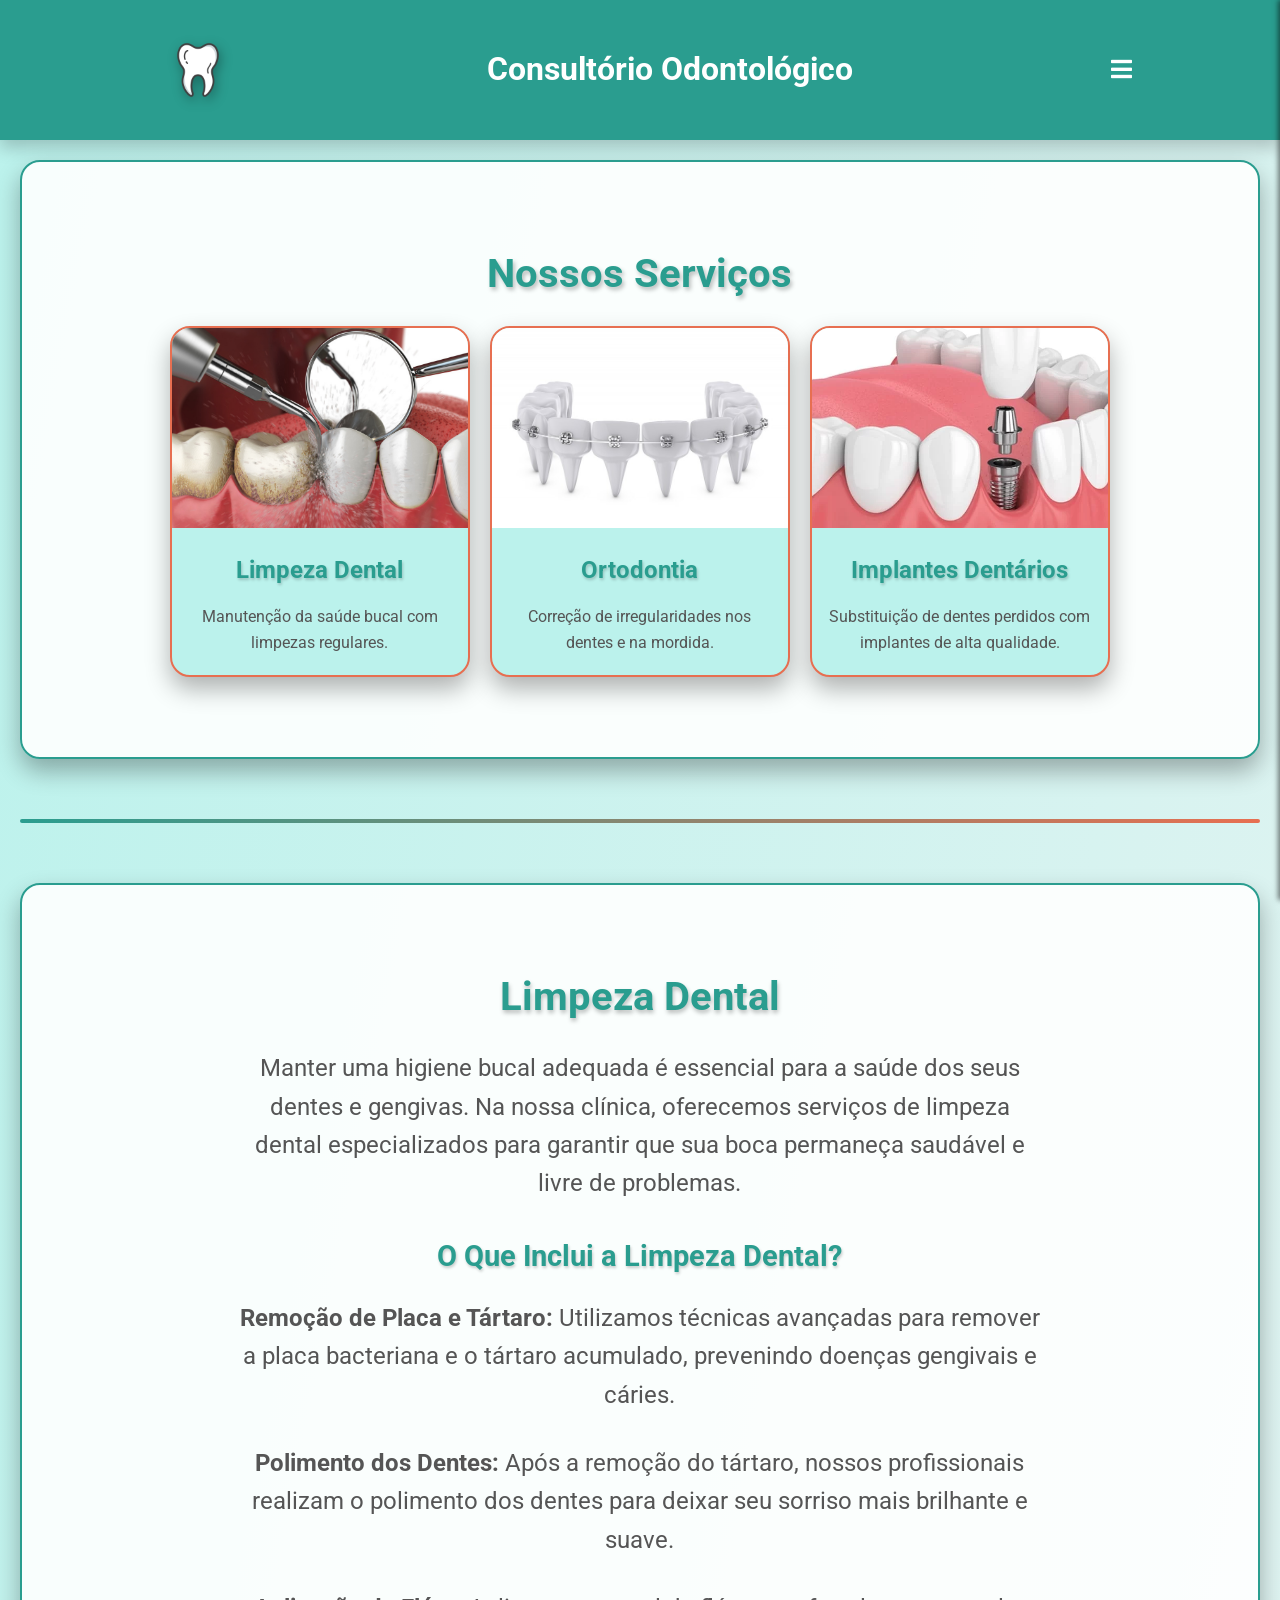
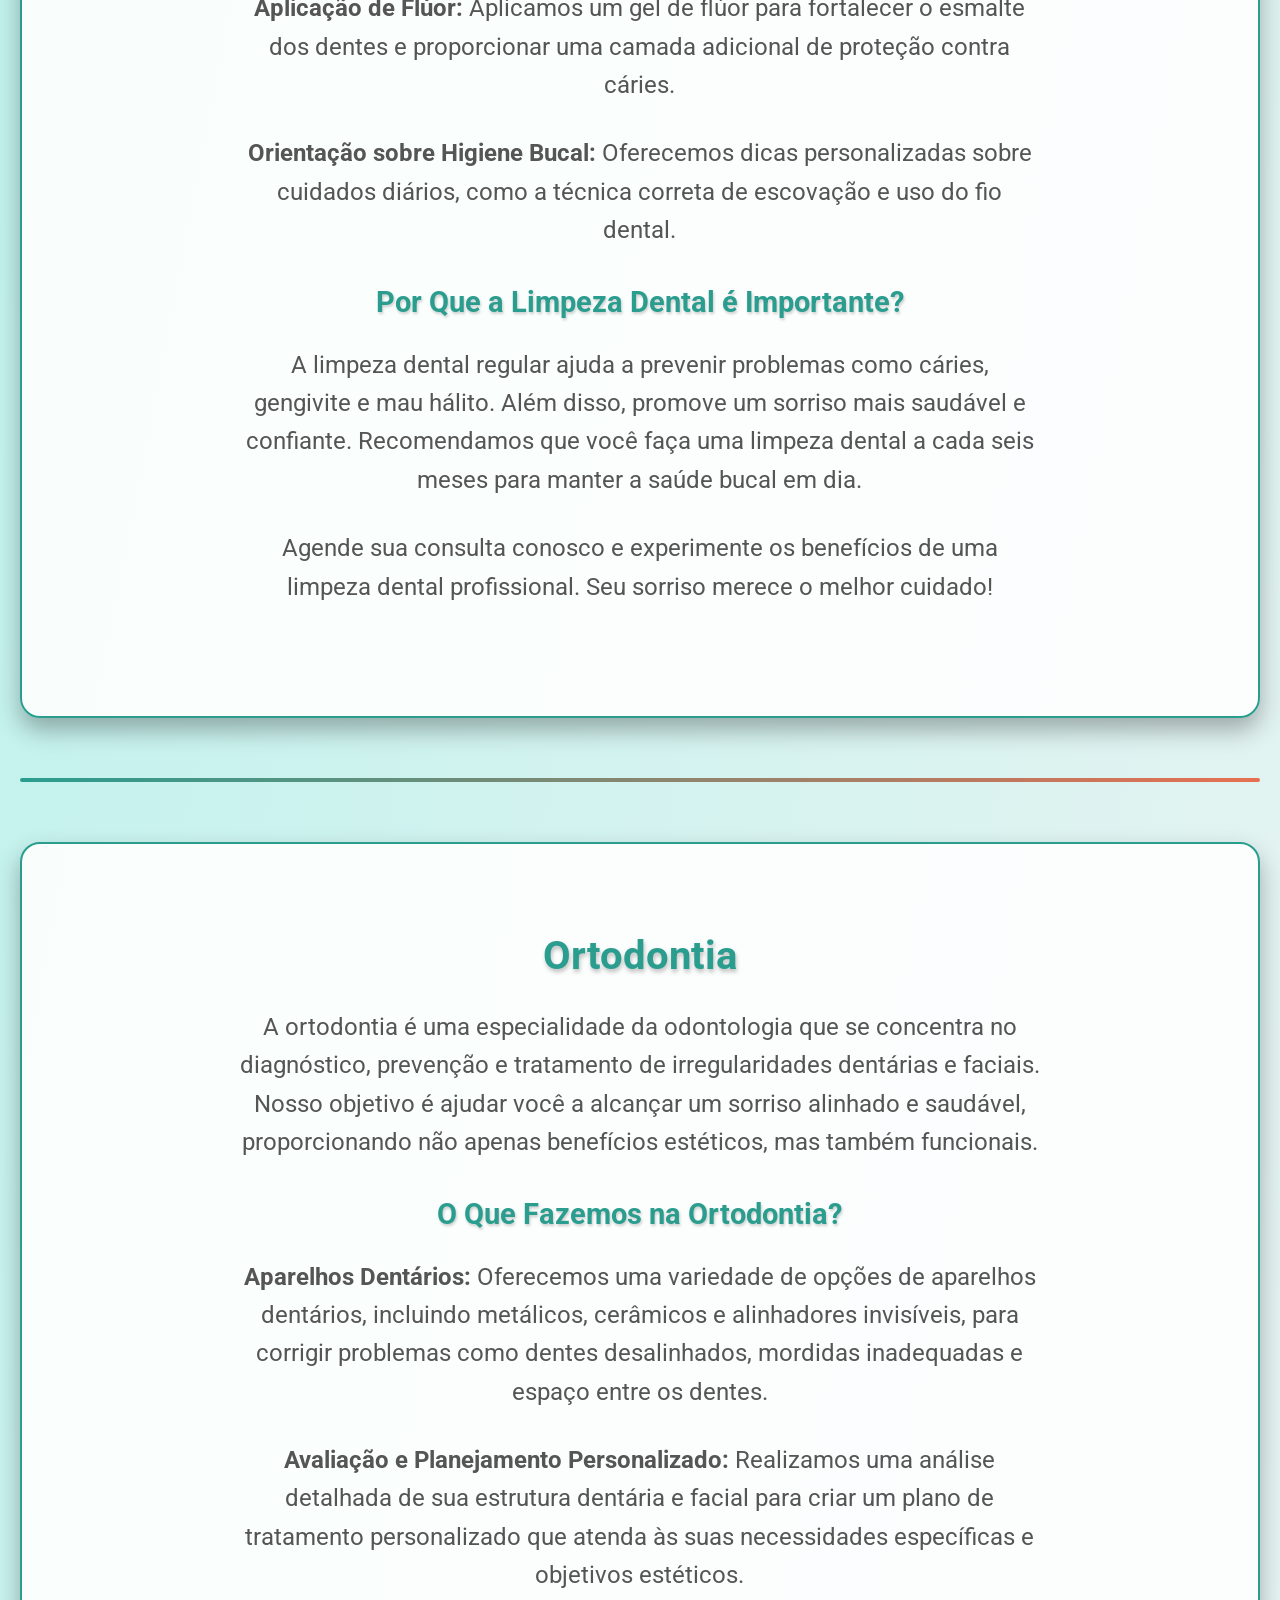
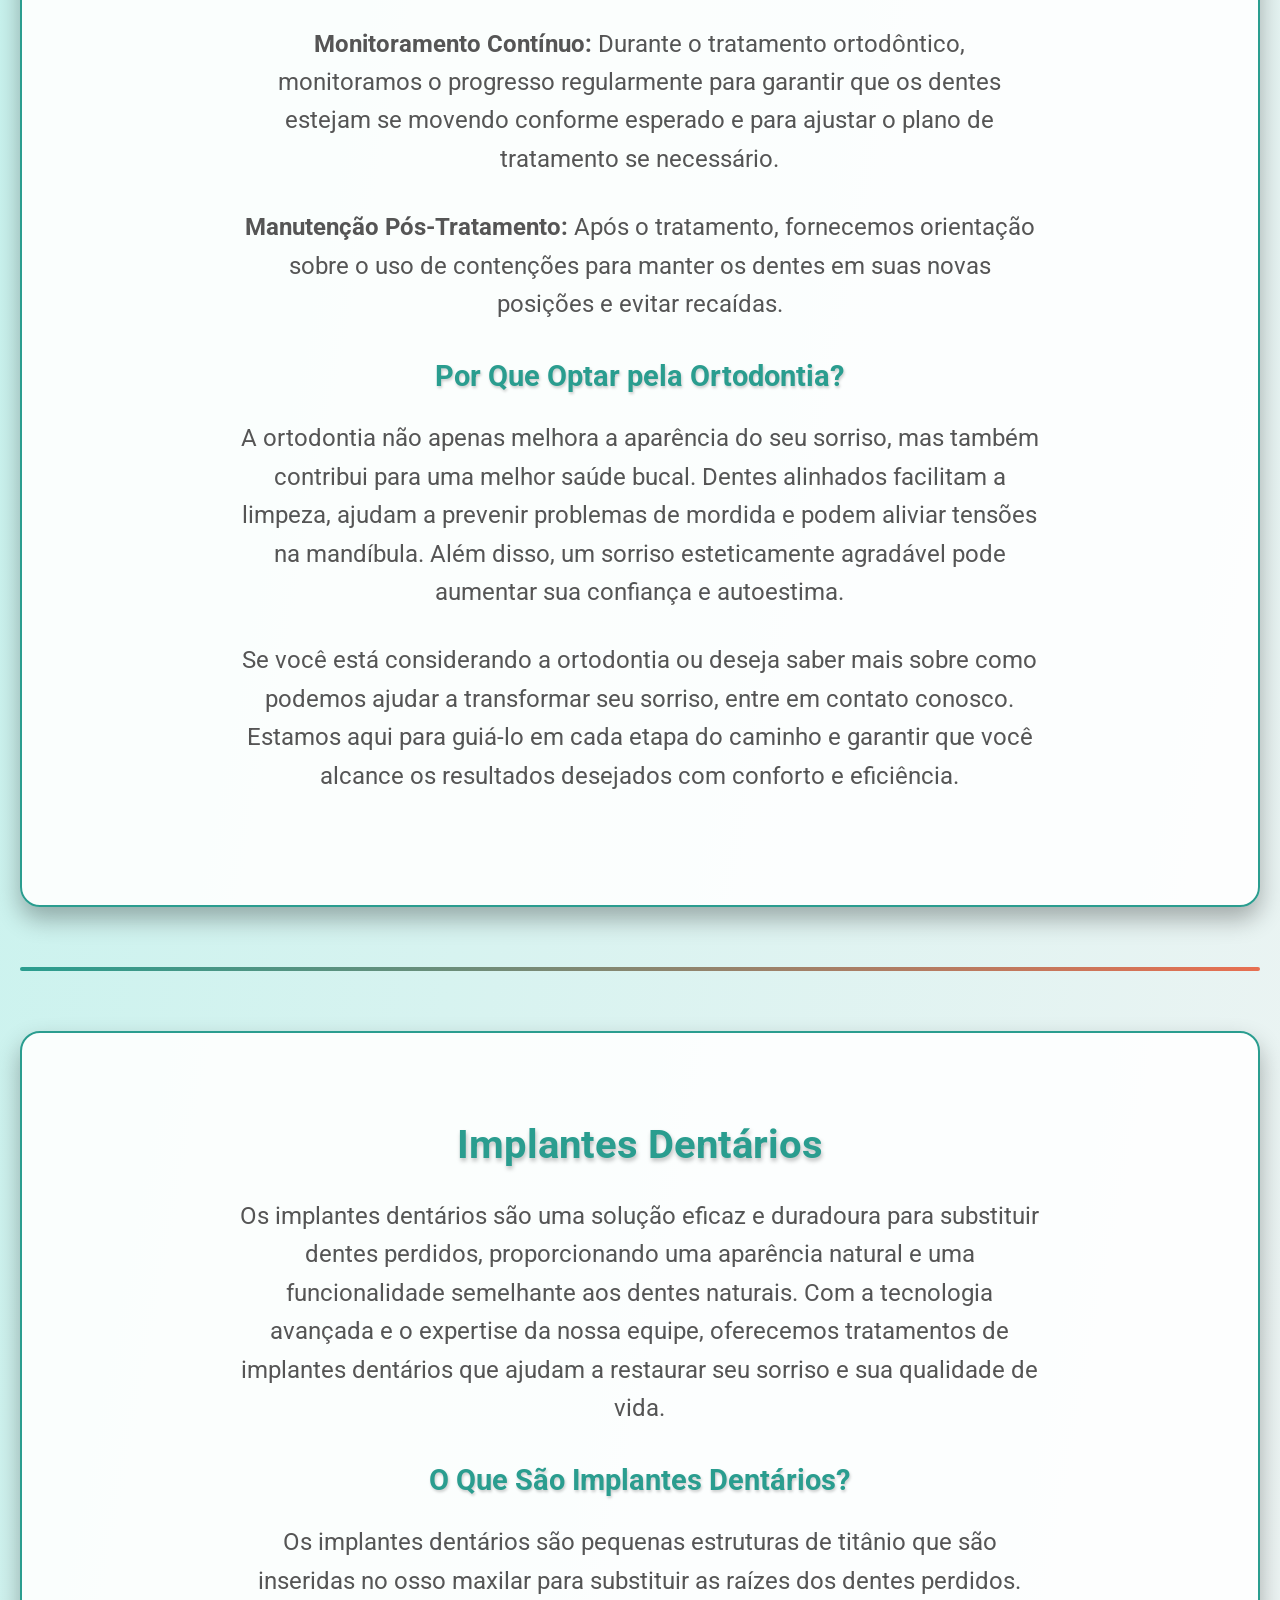
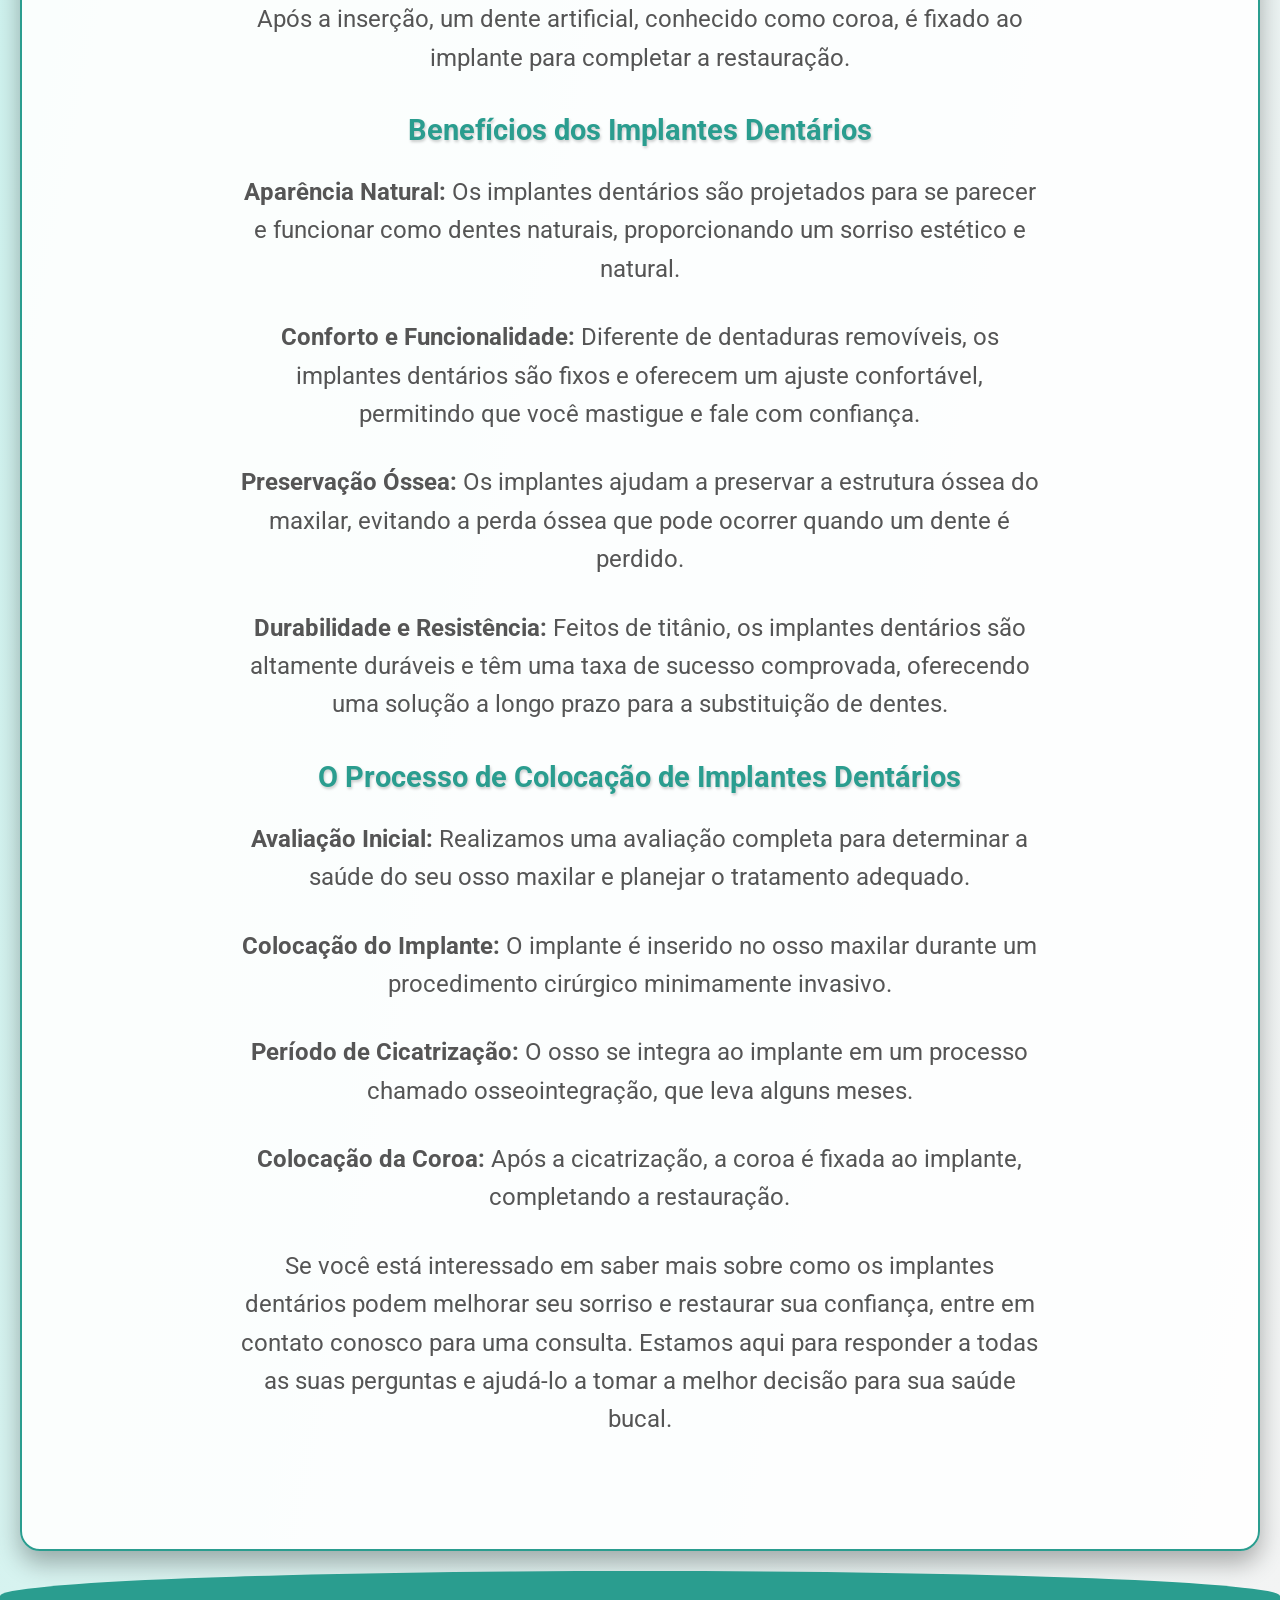
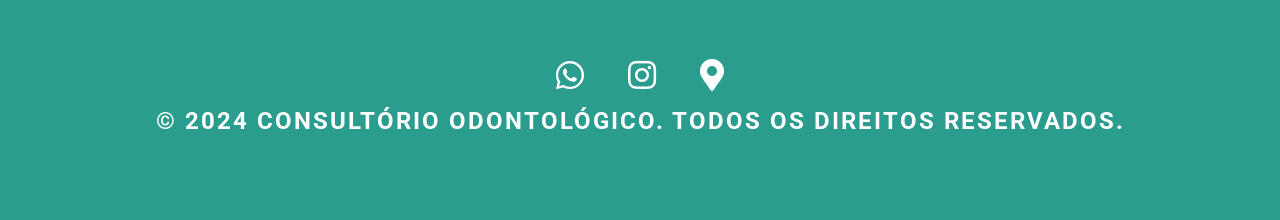
==== servicos.html @ d545301a "Add files via upload" ====
<!DOCTYPE html>
<html lang="pt-BR">
<head>
    <meta charset="UTF-8">
    <meta name="viewport" content="width=device-width, initial-scale=1.0">
    <title>Serviços - Consultório Odontológico</title>
    <link rel="stylesheet" href="arquivos.css/styles.css">
    <link href="https://fonts.googleapis.com/css2?family=Roboto:wght@400;700&display=swap" rel="stylesheet">
    <link rel="stylesheet" href="https://cdnjs.cloudflare.com/ajax/libs/font-awesome/5.15.4/css/all.min.css">
    <link rel="icon" href="images/logoooo.ico" type="image/x-icon">
</head>
<body>
    <header>
        <div class="container header-content">
            <img src="images/logo2.png" alt="Logo do Consultório Odontológico" class="logo">
            <h1>Consultório Odontológico</h1>
            <button id="menu-toggle" class="menu-toggle">
                <i class="fas fa-bars"></i>
            </button>
        </div>
    </header>
    <div class="sidebar" id="sidebar">
        <button class="close-menu" id="close-menu">
            <i class="fas fa-times"></i>
        </button>
        <nav>
            <ul>
                <li><a href="index.html"><i class="fas fa-home"></i> Início</a></li>
                <li><a href="sobre.html"><i class="fas fa-info-circle"></i> Sobre</a></li>
                <li><a href="servicos.html"><i class="fas fa-tooth"></i> Serviços</a></li>
                <li><a href="contato.html"><i class="fas fa-envelope"></i> Contato</a></li>
            </ul>
        </nav>
    </div>
    <main>
        <section id="services">
            <div class="container">
                <h2>Nossos Serviços</h2>
                <div class="service-cards">
                    <a href="#limpeza" class="card">
                        <img src="images/limpeza.jpg" alt="Limpeza Dental">
                        <h3>Limpeza Dental</h3>
                        <p>Manutenção da saúde bucal com limpezas regulares.</p>
                    </a>
                    <a href="#ortodontia" class="card">
                        <img src="images/ortodontia.jpg" alt="Ortodontia">
                        <h3>Ortodontia</h3>
                        <p>Correção de irregularidades nos dentes e na mordida.</p>
                    </a>
                    <a href="#implante" class="card">
                        <img src="images/implante.jpg" alt="Implantes Dentários">
                        <h3>Implantes Dentários</h3>
                        <p>Substituição de dentes perdidos com implantes de alta qualidade.</p>
                    </a>
                </div>
            </div>
        </section>
        <div class="section-divider"></div>
        <section id="limpeza" class="service-detail">
            <div class="container">
                <h2>Limpeza Dental</h2>
                <p>Manter uma higiene bucal adequada é essencial para a saúde dos seus dentes e gengivas. Na nossa clínica, oferecemos serviços de limpeza dental especializados para garantir que sua boca permaneça saudável e livre de problemas.</p>
                <h3>O Que Inclui a Limpeza Dental?</h3>
                <p><strong>Remoção de Placa e Tártaro:</strong> Utilizamos técnicas avançadas para remover a placa bacteriana e o tártaro acumulado, prevenindo doenças gengivais e cáries.</p>
                <p><strong>Polimento dos Dentes:</strong> Após a remoção do tártaro, nossos profissionais realizam o polimento dos dentes para deixar seu sorriso mais brilhante e suave.</p>
                <p><strong>Aplicação de Flúor:</strong> Aplicamos um gel de flúor para fortalecer o esmalte dos dentes e proporcionar uma camada adicional de proteção contra cáries.</p>
                <p><strong>Orientação sobre Higiene Bucal:</strong> Oferecemos dicas personalizadas sobre cuidados diários, como a técnica correta de escovação e uso do fio dental.</p>
                <h3>Por Que a Limpeza Dental é Importante?</h3>
                <p>A limpeza dental regular ajuda a prevenir problemas como cáries, gengivite e mau hálito. Além disso, promove um sorriso mais saudável e confiante. Recomendamos que você faça uma limpeza dental a cada seis meses para manter a saúde bucal em dia.</p>
                <p>Agende sua consulta conosco e experimente os benefícios de uma limpeza dental profissional. Seu sorriso merece o melhor cuidado!</p>
            </div>
        </section>
        <div class="section-divider"></div>
        <section id="ortodontia" class="service-detail">
            <div class="container">
                <h2>Ortodontia</h2>
                <p>A ortodontia é uma especialidade da odontologia que se concentra no diagnóstico, prevenção e tratamento de irregularidades dentárias e faciais. Nosso objetivo é ajudar você a alcançar um sorriso alinhado e saudável, proporcionando não apenas benefícios estéticos, mas também funcionais.</p>
                
                <h3>O Que Fazemos na Ortodontia?</h3>
                <p><strong>Aparelhos Dentários:</strong> Oferecemos uma variedade de opções de aparelhos dentários, incluindo metálicos, cerâmicos e alinhadores invisíveis, para corrigir problemas como dentes desalinhados, mordidas inadequadas e espaço entre os dentes.</p>
                <p><strong>Avaliação e Planejamento Personalizado:</strong> Realizamos uma análise detalhada de sua estrutura dentária e facial para criar um plano de tratamento personalizado que atenda às suas necessidades específicas e objetivos estéticos.</p>
                <p><strong>Monitoramento Contínuo:</strong> Durante o tratamento ortodôntico, monitoramos o progresso regularmente para garantir que os dentes estejam se movendo conforme esperado e para ajustar o plano de tratamento se necessário.</p>
                <p><strong>Manutenção Pós-Tratamento:</strong> Após o tratamento, fornecemos orientação sobre o uso de contenções para manter os dentes em suas novas posições e evitar recaídas.</p>
                
                <h3>Por Que Optar pela Ortodontia?</h3>
                <p>A ortodontia não apenas melhora a aparência do seu sorriso, mas também contribui para uma melhor saúde bucal. Dentes alinhados facilitam a limpeza, ajudam a prevenir problemas de mordida e podem aliviar tensões na mandíbula. Além disso, um sorriso esteticamente agradável pode aumentar sua confiança e autoestima.</p>
                
                <p>Se você está considerando a ortodontia ou deseja saber mais sobre como podemos ajudar a transformar seu sorriso, entre em contato conosco. Estamos aqui para guiá-lo em cada etapa do caminho e garantir que você alcance os resultados desejados com conforto e eficiência.</p>
            </div>
        </section>
        <div class="section-divider"></div>
        <section id="implante" class="service-detail">
            <div class="container">
                <h2>Implantes Dentários</h2>
                <p>Os implantes dentários são uma solução eficaz e duradoura para substituir dentes perdidos, proporcionando uma aparência natural e uma funcionalidade semelhante aos dentes naturais. Com a tecnologia avançada e o expertise da nossa equipe, oferecemos tratamentos de implantes dentários que ajudam a restaurar seu sorriso e sua qualidade de vida.</p>
                
                <h3>O Que São Implantes Dentários?</h3>
                <p>Os implantes dentários são pequenas estruturas de titânio que são inseridas no osso maxilar para substituir as raízes dos dentes perdidos. Após a inserção, um dente artificial, conhecido como coroa, é fixado ao implante para completar a restauração.</p>
                
                <h3>Benefícios dos Implantes Dentários</h3>
                
                    <p><strong>Aparência Natural:</strong> Os implantes dentários são projetados para se parecer e funcionar como dentes naturais, proporcionando um sorriso estético e natural.</p>
                    <p><strong>Conforto e Funcionalidade:</strong> Diferente de dentaduras removíveis, os implantes dentários são fixos e oferecem um ajuste confortável, permitindo que você mastigue e fale com confiança.</p>
                    <p><strong>Preservação Óssea:</strong> Os implantes ajudam a preservar a estrutura óssea do maxilar, evitando a perda óssea que pode ocorrer quando um dente é perdido.</p>
                    <p><strong>Durabilidade e Resistência:</strong> Feitos de titânio, os implantes dentários são altamente duráveis e têm uma taxa de sucesso comprovada, oferecendo uma solução a longo prazo para a substituição de dentes.</p>
                <h3>O Processo de Colocação de Implantes Dentários</h3>
                    <p><strong>Avaliação Inicial:</strong> Realizamos uma avaliação completa para determinar a saúde do seu osso maxilar e planejar o tratamento adequado.</p>
                    <p><strong>Colocação do Implante:</strong> O implante é inserido no osso maxilar durante um procedimento cirúrgico minimamente invasivo.</p>
                    <p><strong>Período de Cicatrização:</strong> O osso se integra ao implante em um processo chamado osseointegração, que leva alguns meses.</p>
                    <p><strong>Colocação da Coroa:</strong> Após a cicatrização, a coroa é fixada ao implante, completando a restauração.</p>
                
                <p>Se você está interessado em saber mais sobre como os implantes dentários podem melhorar seu sorriso e restaurar sua confiança, entre em contato conosco para uma consulta. Estamos aqui para responder a todas as suas perguntas e ajudá-lo a tomar a melhor decisão para sua saúde bucal.</p>
            </div>
        </section>        
    </main>
    <footer>
        <div class="container">
            <div class="social-icons">
                <a href="https://wa.me/5562993041755" target="_blank"><i class="fab fa-whatsapp"></i></a>
                <a href="https://www.instagram.com/phazevedo00" target="_blank"><i class="fab fa-instagram"></i></a>
                <a href="https://www.google.com/maps/place/Av.+Anhanguera+-+Jardim+Novo+Mundo,+Goiânia+-+GO,+74705-015" target="_blank"><i class="fas fa-map-marker-alt"></i></a>
            </div>
            <h3>© 2024 Consultório Odontológico. Todos os direitos reservados.</h3>
        </div>
    </footer>
    <script src="arquivos.js/menu.js"></script>
</body>
</html>
---- arquivos.css/styles.css ----
:root {
    --primary-color: #2a9d8f;
    --secondary-color: #e76f51;
    --text-color: #333;
    --light-bg: #bbf2ec;
    --dark-bg: #f4f4f4;
    --border-radius: 20px;
    --shadow: 0 12px 24px rgba(0, 0, 0, 0.3);
}

* {
    margin: 0;
    padding: 0;
    box-sizing: border-box;
}

body {
    font-family: 'Roboto', sans-serif;
    line-height: 1.6;
    background-image: linear-gradient(to bottom right, var(--light-bg), var(--dark-bg));
    color: var(--text-color);
}

a {
    text-decoration: none; 
    color: inherit; 
}

.container {
    width: 80%;
    max-width: 1200px;
    margin: 0 auto;
    padding: 20px;
}

header {
    background-color: var(--primary-color);
    color: #fff;
    padding: 20px 0;
    box-shadow: 0 8px 16px rgba(0, 0, 0, 0.2);
}

.header-content {
    display: flex;
    align-items: center;
    justify-content: space-between;
    padding: 0 20px; /* Padding geral */
}

.header-content .logo {
    max-width: 100px;
    filter: drop-shadow(2px 4px 6px rgba(0, 0, 0, 0.3));
}

.header-content h1 {
    flex-grow: 1;
    text-align: center;
    margin: 0;
}

.menu-toggle {
    margin-left: 20px;
    background: transparent;
    border: none;
    color: white;
    font-size: 24px;
    cursor: pointer;
}

.sidebar {
    width: 250px;
    background-color: rgba(42, 157, 143, 0.9);
    position: fixed;
    top: 0;
    right: -250px;
    height: 100%;
    padding: 20px;
    box-shadow: -2px 0 5px rgba(0, 0, 0, 0.5);
    transition: right 0.3s ease;
    z-index: 1000;
    border-right: 2px solid rgba(42, 157, 143, 0.9);
}

.sidebar.active {
    right: 0;
}

.close-menu {
    background: transparent;
    border: none;
    color: #fff;
    font-size: 24px;
    cursor: pointer;
    margin-bottom: 20px;
}

.sidebar nav ul {
    list-style: none;
    padding: 0;
}

.sidebar nav ul li {
    margin: 20px 0;
}

.sidebar nav ul li a {
    color: #fff;
    font-size: 1.2em;
    transition: color 0.3s;
    display: flex;
    align-items: center;
}

.sidebar nav ul li a i {
    margin-right: 10px;
    line-height: 1;
}

.sidebar nav ul li a:hover {
    color: var(--secondary-color);
}

main {
    padding: 20px;
    transition: margin-right 0.3s;
    margin-right: 0;
}

.service-cards {
    display: flex;
    flex-wrap: wrap;
    gap: 20px;
    justify-content: center;
}

.card {
    background-color: var(--light-bg);
    border: 2px solid var(--secondary-color);
    border-radius: var(--border-radius);
    box-shadow: var(--shadow);
    overflow: hidden;
    width: 100%;
    max-width: 300px;
    transition: transform 0.3s, box-shadow 0.3s;
    text-align: center;
    position: relative;
}

.card::before {
    content: '';
    position: absolute;
    top: 0;
    left: 0;
    width: 100%;
    height: 100%;
    border: 2px solid var(--primary-color);
    border-radius: var(--border-radius);
    box-sizing: border-box;
    pointer-events: none;
    z-index: -1;
}

.card img {
    width: 100%;
    height: 200px;
    object-fit: cover;
    transition: transform 0.3s;
}

.card h3 {
    margin: 15px 0;
    font-size: 1.5em;
    color: var(--primary-color);
}

.card p {
    padding: 0 15px;
    font-size: 1em;
    color: #555;
    margin-bottom: 20px;
}

.card a {
    color: inherit; 
}

.card a:hover {
    color: var(--secondary-color); 
}

.card:hover {
    transform: translateY(-5px);
    box-shadow: 0 20px 40px rgba(0, 0, 0, 0.2);
}

.card:hover img {
    transform: scale(1.05);
}

.slideshow-container {
    position: relative;
    width: 100%;
    max-width: 100%;
    overflow: hidden;
    border-radius: var(--border-radius);
}

.mySlides {
    display: none;
    position: relative;
    width: 100%;
}

.mySlides img {
    width: 100%;
    height: auto;
    max-height: 500px;
    object-fit: cover;
    border-radius: var(--border-radius);
}

.dots {
    text-align: center;
    padding: 10px 0;
}

.dot {
    height: 12px;
    width: 12px;
    margin: 0 4px;
    background-color: #bbb;
    border-radius: 50%;
    display: inline-block;
    transition: background-color 0.6s ease;
}

.dot.active {
    background-color: var(--secondary-color);
}

.fade {
    animation: fadeEffect 1s ease-in-out;
}

@keyframes fadeEffect {
    from { opacity: 0; }
    to { opacity: 1; }
}

.testimonialSlides {
    display: none;
    position: relative;
    width: 80%;
    max-width: 800px; 
    padding: 20px;
    background-color: var(--light-bg);
    border: 2px solid var(--secondary-color);
    border-radius: var(--border-radius);
    box-shadow: var(--shadow);
    text-align: center;
    overflow: hidden;
    margin: 0 auto;
}

.testimonial-dots {
    text-align: center;
    padding: 10px 0;
}

.testimonial-dot {
    height: 12px;
    width: 12px;
    margin: 0 2px;
    background-color: #bbb;
    border-radius: 50%;
    display: inline-block;
    transition: background-color 0.6s ease;
}

.testimonial-dot.active {
    background-color: var(--secondary-color);
}

.section-divider {
    width: 100%;
    height: 4px;
    background-image: linear-gradient(to right, var(--primary-color), var(--secondary-color));
    margin: 60px 0;
    border-radius: var(--border-radius);
}

section {
    padding: 60px 0;
    text-align: center;
    background-color: rgba(255, 255, 255, 0.9);
    border-radius: var(--border-radius);
    box-shadow: var(--shadow);
    transition: transform 0.3s, box-shadow 0.3s;
    border: 2px solid var(--primary-color);
}

section:hover {
    transform: translateY(-5px);
    box-shadow: 0 20px 40px rgba(0, 0, 0, 0.2);
}

section h2 {
    margin-bottom: 20px;
    font-size: 2.5em;
    color: var(--primary-color);
    text-shadow: 1.5px 3px 4px rgba(0, 0, 0, 0.25);
}

section h3 {
    font-size: 1.8em; 
    color: var(--primary-color);
    margin: 20px 0; 
    text-shadow: 1px 2px 3px rgba(0, 0, 0, 0.2);
}

section p {
    margin: 0 auto 30px;
    max-width: 800px;
    font-size: 1.5em;
    color: #555;
}

.service-image {
    width: 100%;
    max-height: 500px;
    object-fit: cover;
    border-radius: var(--border-radius);
    transition: transform 0.3s;
}

.service-image:hover {
    transform: scale(1.05);
}

.service-item {
    margin: 20px 0;
}

footer {
    background-color: var(--primary-color);
    color: #fff;
    text-align: center;
    padding: 40px 0;
    border-top-left-radius: 50% 10%;
    border-top-right-radius: 50% 10%;
}

footer h3 {
    font-size: 24px;
    text-transform: uppercase;
    letter-spacing: 2px;
    margin-bottom: 20px;
}

.social-icons {
    margin-top: 20px;
}

.social-icons a {
    color: #fff;
    text-decoration: none;
    margin: 0 20px;
    font-size: 32px;
    transition: transform 0.3s;
}

.social-icons a:hover {
    transform: scale(1.2);
}

.button {
    display: inline-block;
    background-color: var(--secondary-color);
    color: #fff;
    text-decoration: none; 
    padding: 16px 32px;
    border-radius: 30px;
    transition: all 0.3s ease;
    font-size: 1.2em;
    text-transform: uppercase;
}

.button:hover {
    background-color: #e15b4e;
    transform: translateY(-3px);
}

@media (max-width: 768px) {

    .header-content {
        padding: 0 10px; 
        margin-left: -5px; 
        margin-right: -10px;
    }
    .header-content h1 {
        text-align: center;
        font-size: 1.8em;
    }
    .container {
        width: 90%;
    }
    .sidebar {
        width: 200px;
    }
    .sidebar.active {
        right: 0;
    }
    main {
        margin-right: 0;
        padding: 20px;
    }
    .service-cards {
        flex-direction: column;
        align-items: center;
    }
    .card {
        width: 100%;
        max-width: 100%;
    }
    .hero-content h2 {
        font-size: 1.8em;
    }
    .hero-content p {
        font-size: 1em;
    }
    .mySlides img {
        height: auto;
        max-height: 300px;
    }
}
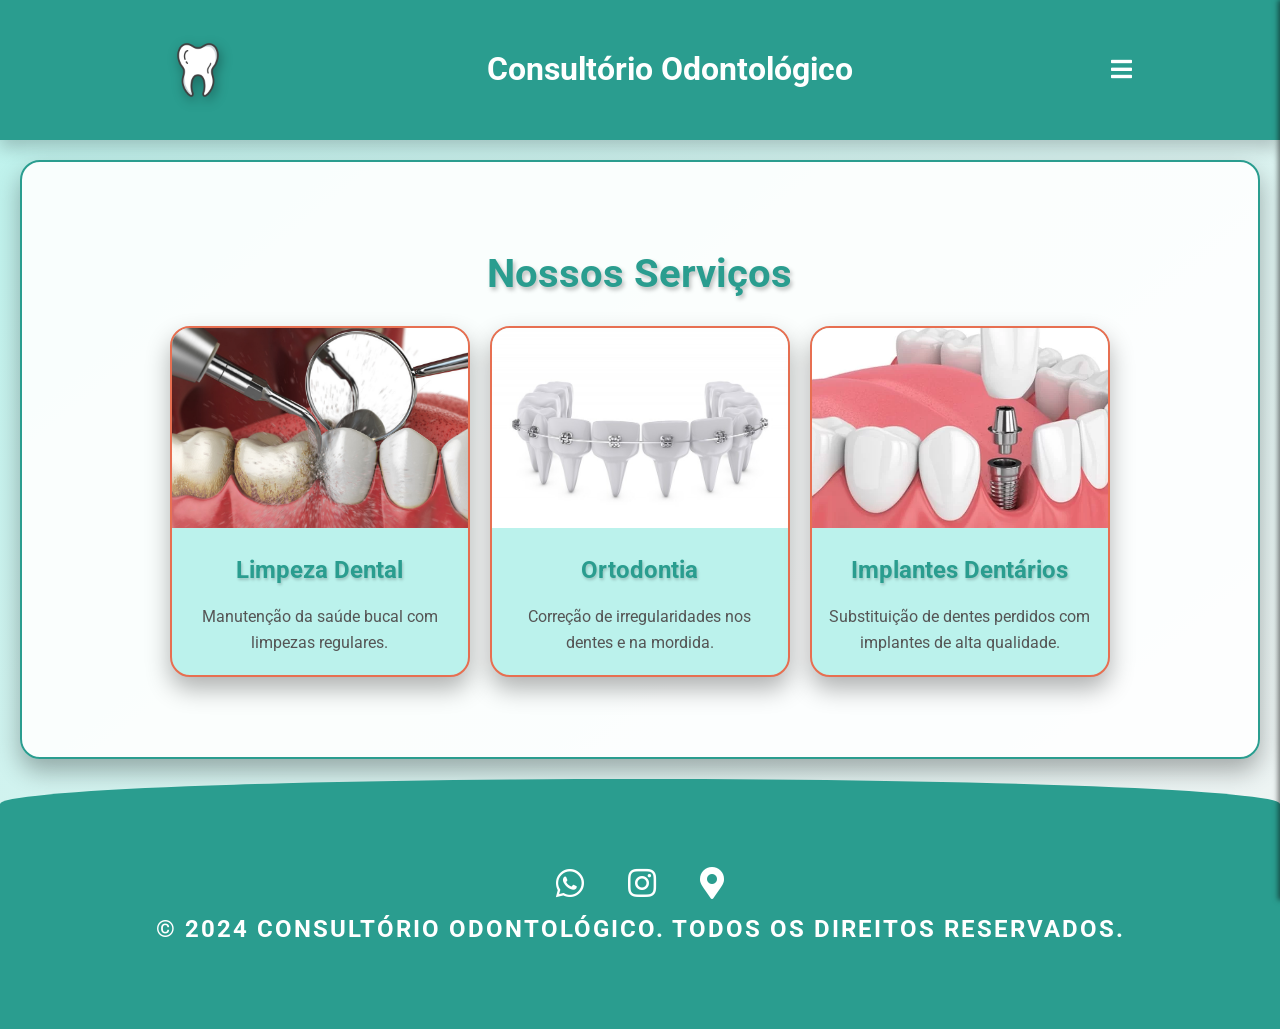
==== commit a5a8a8b6: "mega atualização" ====
--- a/servicos.html
+++ b/servicos.html
@@ -37,82 +37,36 @@
             <div class="container">
                 <h2>Nossos Serviços</h2>
                 <div class="service-cards">
-                    <a href="#limpeza" class="card">
+                    <div class="card" id="limpeza-card">
                         <img src="images/limpeza.jpg" alt="Limpeza Dental">
                         <h3>Limpeza Dental</h3>
                         <p>Manutenção da saúde bucal com limpezas regulares.</p>
-                    </a>
-                    <a href="#ortodontia" class="card">
+                    </div>
+                    <div class="card" id="ortodontia-card">
                         <img src="images/ortodontia.jpg" alt="Ortodontia">
                         <h3>Ortodontia</h3>
                         <p>Correção de irregularidades nos dentes e na mordida.</p>
-                    </a>
-                    <a href="#implante" class="card">
+                    </div>
+                    <div class="card" id="implante-card">
                         <img src="images/implante.jpg" alt="Implantes Dentários">
                         <h3>Implantes Dentários</h3>
                         <p>Substituição de dentes perdidos com implantes de alta qualidade.</p>
-                    </a>
+                    </div>
                 </div>
             </div>
         </section>
-        <div class="section-divider"></div>
-        <section id="limpeza" class="service-detail">
-            <div class="container">
-                <h2>Limpeza Dental</h2>
-                <p>Manter uma higiene bucal adequada é essencial para a saúde dos seus dentes e gengivas. Na nossa clínica, oferecemos serviços de limpeza dental especializados para garantir que sua boca permaneça saudável e livre de problemas.</p>
-                <h3>O Que Inclui a Limpeza Dental?</h3>
-                <p><strong>Remoção de Placa e Tártaro:</strong> Utilizamos técnicas avançadas para remover a placa bacteriana e o tártaro acumulado, prevenindo doenças gengivais e cáries.</p>
-                <p><strong>Polimento dos Dentes:</strong> Após a remoção do tártaro, nossos profissionais realizam o polimento dos dentes para deixar seu sorriso mais brilhante e suave.</p>
-                <p><strong>Aplicação de Flúor:</strong> Aplicamos um gel de flúor para fortalecer o esmalte dos dentes e proporcionar uma camada adicional de proteção contra cáries.</p>
-                <p><strong>Orientação sobre Higiene Bucal:</strong> Oferecemos dicas personalizadas sobre cuidados diários, como a técnica correta de escovação e uso do fio dental.</p>
-                <h3>Por Que a Limpeza Dental é Importante?</h3>
-                <p>A limpeza dental regular ajuda a prevenir problemas como cáries, gengivite e mau hálito. Além disso, promove um sorriso mais saudável e confiante. Recomendamos que você faça uma limpeza dental a cada seis meses para manter a saúde bucal em dia.</p>
-                <p>Agende sua consulta conosco e experimente os benefícios de uma limpeza dental profissional. Seu sorriso merece o melhor cuidado!</p>
+    </main>
+    
+    <!-- Modal -->
+    <div id="service-modal" class="modal">
+        <div class="modal-content">
+            <span class="close">&times;</span>
+            <div id="modal-body">
+                
             </div>
-        </section>
-        <div class="section-divider"></div>
-        <section id="ortodontia" class="service-detail">
-            <div class="container">
-                <h2>Ortodontia</h2>
-                <p>A ortodontia é uma especialidade da odontologia que se concentra no diagnóstico, prevenção e tratamento de irregularidades dentárias e faciais. Nosso objetivo é ajudar você a alcançar um sorriso alinhado e saudável, proporcionando não apenas benefícios estéticos, mas também funcionais.</p>
-                
-                <h3>O Que Fazemos na Ortodontia?</h3>
-                <p><strong>Aparelhos Dentários:</strong> Oferecemos uma variedade de opções de aparelhos dentários, incluindo metálicos, cerâmicos e alinhadores invisíveis, para corrigir problemas como dentes desalinhados, mordidas inadequadas e espaço entre os dentes.</p>
-                <p><strong>Avaliação e Planejamento Personalizado:</strong> Realizamos uma análise detalhada de sua estrutura dentária e facial para criar um plano de tratamento personalizado que atenda às suas necessidades específicas e objetivos estéticos.</p>
-                <p><strong>Monitoramento Contínuo:</strong> Durante o tratamento ortodôntico, monitoramos o progresso regularmente para garantir que os dentes estejam se movendo conforme esperado e para ajustar o plano de tratamento se necessário.</p>
-                <p><strong>Manutenção Pós-Tratamento:</strong> Após o tratamento, fornecemos orientação sobre o uso de contenções para manter os dentes em suas novas posições e evitar recaídas.</p>
-                
-                <h3>Por Que Optar pela Ortodontia?</h3>
-                <p>A ortodontia não apenas melhora a aparência do seu sorriso, mas também contribui para uma melhor saúde bucal. Dentes alinhados facilitam a limpeza, ajudam a prevenir problemas de mordida e podem aliviar tensões na mandíbula. Além disso, um sorriso esteticamente agradável pode aumentar sua confiança e autoestima.</p>
-                
-                <p>Se você está considerando a ortodontia ou deseja saber mais sobre como podemos ajudar a transformar seu sorriso, entre em contato conosco. Estamos aqui para guiá-lo em cada etapa do caminho e garantir que você alcance os resultados desejados com conforto e eficiência.</p>
-            </div>
-        </section>
-        <div class="section-divider"></div>
-        <section id="implante" class="service-detail">
-            <div class="container">
-                <h2>Implantes Dentários</h2>
-                <p>Os implantes dentários são uma solução eficaz e duradoura para substituir dentes perdidos, proporcionando uma aparência natural e uma funcionalidade semelhante aos dentes naturais. Com a tecnologia avançada e o expertise da nossa equipe, oferecemos tratamentos de implantes dentários que ajudam a restaurar seu sorriso e sua qualidade de vida.</p>
-                
-                <h3>O Que São Implantes Dentários?</h3>
-                <p>Os implantes dentários são pequenas estruturas de titânio que são inseridas no osso maxilar para substituir as raízes dos dentes perdidos. Após a inserção, um dente artificial, conhecido como coroa, é fixado ao implante para completar a restauração.</p>
-                
-                <h3>Benefícios dos Implantes Dentários</h3>
-                
-                    <p><strong>Aparência Natural:</strong> Os implantes dentários são projetados para se parecer e funcionar como dentes naturais, proporcionando um sorriso estético e natural.</p>
-                    <p><strong>Conforto e Funcionalidade:</strong> Diferente de dentaduras removíveis, os implantes dentários são fixos e oferecem um ajuste confortável, permitindo que você mastigue e fale com confiança.</p>
-                    <p><strong>Preservação Óssea:</strong> Os implantes ajudam a preservar a estrutura óssea do maxilar, evitando a perda óssea que pode ocorrer quando um dente é perdido.</p>
-                    <p><strong>Durabilidade e Resistência:</strong> Feitos de titânio, os implantes dentários são altamente duráveis e têm uma taxa de sucesso comprovada, oferecendo uma solução a longo prazo para a substituição de dentes.</p>
-                <h3>O Processo de Colocação de Implantes Dentários</h3>
-                    <p><strong>Avaliação Inicial:</strong> Realizamos uma avaliação completa para determinar a saúde do seu osso maxilar e planejar o tratamento adequado.</p>
-                    <p><strong>Colocação do Implante:</strong> O implante é inserido no osso maxilar durante um procedimento cirúrgico minimamente invasivo.</p>
-                    <p><strong>Período de Cicatrização:</strong> O osso se integra ao implante em um processo chamado osseointegração, que leva alguns meses.</p>
-                    <p><strong>Colocação da Coroa:</strong> Após a cicatrização, a coroa é fixada ao implante, completando a restauração.</p>
-                
-                <p>Se você está interessado em saber mais sobre como os implantes dentários podem melhorar seu sorriso e restaurar sua confiança, entre em contato conosco para uma consulta. Estamos aqui para responder a todas as suas perguntas e ajudá-lo a tomar a melhor decisão para sua saúde bucal.</p>
-            </div>
-        </section>        
-    </main>
+        </div>
+    </div>
+    
     <footer>
         <div class="container">
             <div class="social-icons">
@@ -123,6 +77,8 @@
             <h3>© 2024 Consultório Odontológico. Todos os direitos reservados.</h3>
         </div>
     </footer>
+    
     <script src="arquivos.js/menu.js"></script>
+    <script src="arquivos.js/quadro.js"></script>
 </body>
 </html>
--- a/arquivos.css/styles.css
+++ b/arquivos.css/styles.css
@@ -144,6 +144,7 @@
     transition: transform 0.3s, box-shadow 0.3s;
     text-align: center;
     position: relative;
+    cursor: pointer; /* Indica que o card é clicável */
 }
 
 .card::before {
@@ -390,6 +391,48 @@
     transform: translateY(-3px);
 }
 
+/* Modal Styling */
+.modal {
+    display: none; 
+    position: fixed; 
+    z-index: 1000; 
+    left: 0;
+    top: 0;
+    width: 100%;
+    height: 100%; 
+    overflow: auto; 
+    background-color: rgba(0, 0, 0, 0.4); 
+    padding-top: 60px;
+}
+
+.modal-content {
+    background-color: #fff;
+    margin: 5% auto;
+    padding: 20px;
+    border: 1px solid #888;
+    width: 80%;
+    max-width: 600px;
+    border-radius: var(--border-radius);
+    box-shadow: var(--shadow);
+    text-align: center;
+}
+.modal-content h3 , .modal-content h2{
+    color: var(--primary-color); /* Define a cor dos h3 como a cor primária */
+}
+
+.close {
+    color: #aaa;
+    float: right;
+    font-size: 28px;
+    font-weight: bold;
+    cursor: pointer;
+}
+
+.close:hover,
+.close:focus {
+    color: var(--secondary-color);
+}
+
 @media (max-width: 768px) {
 
     .header-content {
